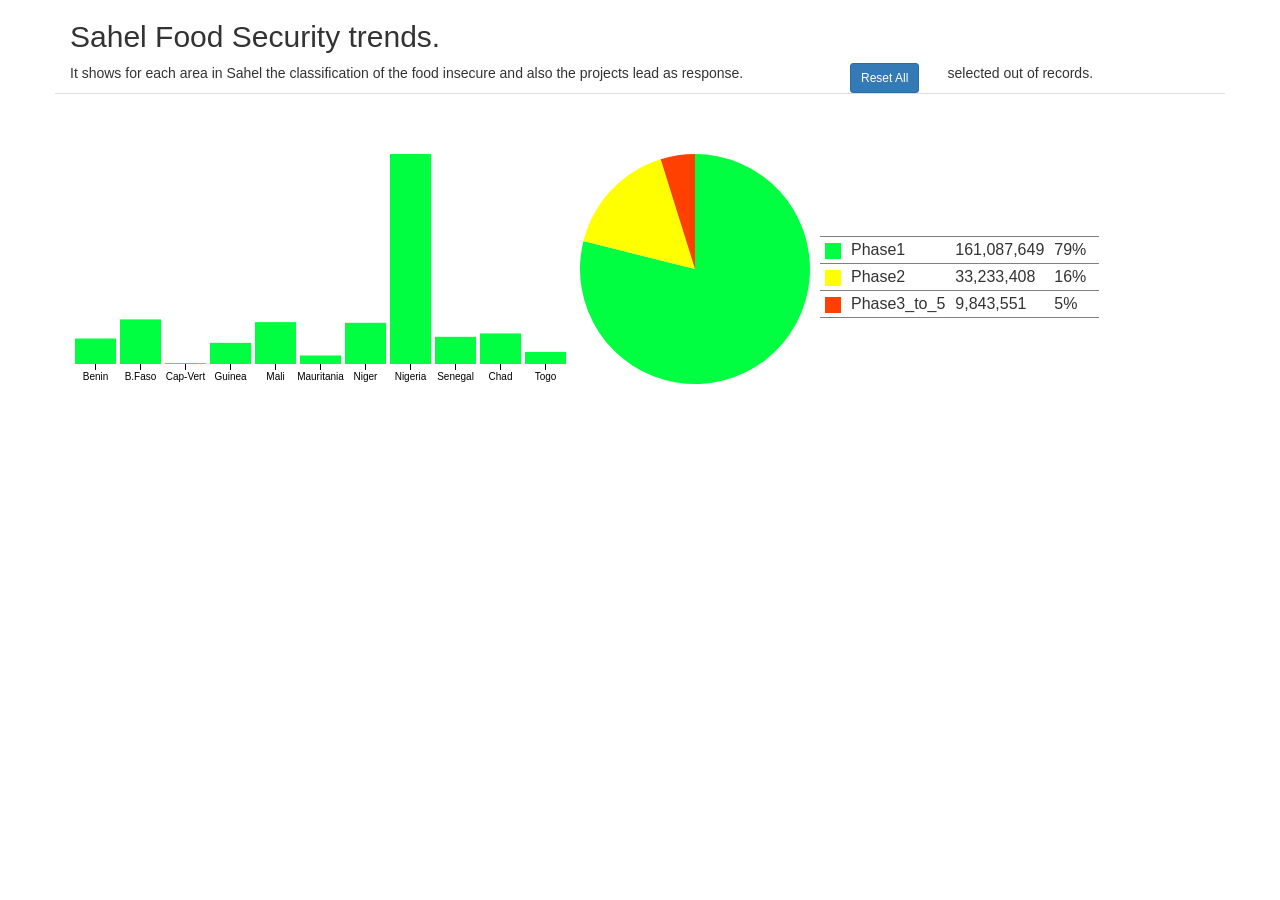
==== index.html @ f977d7c5 "first" ====
<html>
    <head>
        <title>OCHA Cadre harmonisé visualisation </title>
        <meta charset="UTF-8"/>
        <meta name="viewport" content="width=device-width, initial-scale=1.0"/>
        <link rel="stylesheet" ype="text/css" href="css/bootstrap.min.css"/>
        <link rel="stylesheet" type="text/css" href="css/dc.css"/>
        <link rel="stylesheet" type="text/css" href="css/leaflet.css"/>
        <link rel="stylesheet" type="text/css" href="css/site.css"/>
        <script src="js/jquery-2.1.4.min.js"></script>
        <script src="js/d3.min.js"></script>
        <script src="js/crossfilter.v1.min.js"></script>
        <script src="js/bootstrap.js"></script>
        <script src="js/dc.min.js"></script>
        <script src="js/leaflet.js"></script>
        <script src="js/dc.leaflet.js"></script>
      </head>
      <body>
        <div class="container-fluid" id='main-container'>
          <div class='content'>
            <div class='container'>
            	<div class="row">
                <div class="col-md-12">
                  <h2>Sahel Food Security trends.</h2>
                </div>
              </div>
              <div id="header" class="row">
                <div class="col-md-8">
                  <p> It shows for each area in Sahel the classification of the food insecure and also the projects lead as response.
                        </p>
              </div>
              <div class="col-md-1">
                <a class="reset btn btn-primary btn-sm" id="reset" href="javascript:dc.filterAll();dc.redrawAll();">Reset All</a>
              </div>
              <div class="col-md-3" id="count-info">
                  <span class="filter-count "></span> selected out of <span class="total-count "></span> records.
              </div>
            </div>
            <div class="row" >
              <div class="col-md-12" id="dashboard">
                <script src="js/code.js"> </script>
              </div>
            </div>
            <div class="row">
              <div class="col-md-6" >
                <div class="row">
                  <div class="col-md-12" id="phase">
                  </div>
                </div>
                <div class="row">
                  <div class="col-md-12" id="trend">
                  </div>
                </div>
              </div>
              <div class="col-md-6">
                <div class="row">
                  <div class="col-md-12" id="carte">

                  </div>
                </div>
              </div>
            </div>
          </div>
        </div>
        <script src="js/site.js"></script>
    </body>
    </html>
---- css/dc.css ----
div.dc-chart {
    float: left;
}

.dc-chart rect.bar {
    stroke: none;
    cursor: pointer;
}

.dc-chart rect.bar:hover {
    fill-opacity: .5;
}

.dc-chart rect.stack1 {
    stroke: none;
    fill: red;
}

.dc-chart rect.stack2 {
    stroke: none;
    fill: green;
}

.dc-chart rect.deselected {
    stroke: none;
    fill: #ccc;
}

.dc-chart .empty-chart .pie-slice path {
    fill: #FFEEEE;
    cursor: default;
}

.dc-chart .empty-chart .pie-slice {
    cursor: default;
}

.dc-chart .pie-slice {
    fill: white;
    font-size: 12px;
    cursor: pointer;
}

.dc-chart .pie-slice.external{
    fill: black;
}

.dc-chart .pie-slice :hover {
    fill-opacity: .8;
}

.dc-chart .pie-slice.highlight {
    fill-opacity: .8;
}

.dc-chart .selected path {
    stroke-width: 3;
    stroke: #ccc;
    fill-opacity: 1;
}

.dc-chart .deselected path {
    stroke: none;
    fill-opacity: .5;
    fill: #ccc;
}

.dc-chart .axis path, .axis line {
    fill: none;
    stroke: #000;
    shape-rendering: crispEdges;
}

.dc-chart .axis text {
    font: 10px sans-serif;
}

.dc-chart .grid-line {
    fill: none;
    stroke: #ccc;
    opacity: .5;
    shape-rendering: crispEdges;
}

.dc-chart .grid-line line {
    fill: none;
    stroke: #ccc;
    opacity: .5;
    shape-rendering: crispEdges;
}

.dc-chart .brush rect.background {
    z-index: -999;
}

.dc-chart .brush rect.extent {
    fill: steelblue;
    fill-opacity: .125;
}

.dc-chart .brush .resize path {
    fill: #eee;
    stroke: #666;
}

.dc-chart path.line {
    fill: none;
    stroke-width: 1.5px;
}

.dc-chart circle.dot {
    stroke: none;
}

.dc-chart g.dc-tooltip path {
    fill: none;
    stroke: grey;
    stroke-opacity: .8;
}

.dc-chart path.area {
    fill-opacity: .3;
    stroke: none;
}

.dc-chart .node {
    font-size: 0.7em;
    cursor: pointer;
}

.dc-chart .node :hover {
    fill-opacity: .8;
}

.dc-chart .selected circle {
    stroke-width: 3;
    stroke: #ccc;
    fill-opacity: 1;
}

.dc-chart .deselected circle {
    stroke: none;
    fill-opacity: .5;
    fill: #ccc;
}

.dc-chart .bubble {
    stroke: none;
    fill-opacity: 0.6;
}

.dc-data-count {
    float: right;
    margin-top: 15px;
    margin-right: 15px;
}

.dc-data-count .filter-count {
    color: #3182bd;
    font-weight: bold;
}

.dc-data-count .total-count {
    color: #3182bd;
    font-weight: bold;
}

.dc-data-table {
}

.dc-chart g.state {
    cursor: pointer;
}

.dc-chart g.state :hover {
    fill-opacity: .8;
}

.dc-chart g.state path {
    stroke: white;
}

.dc-chart g.selected path {
}

.dc-chart g.deselected path {
    fill: grey;
}

.dc-chart g.selected text {
}

.dc-chart g.deselected text {
    display: none;
}

.dc-chart g.county path {
    stroke: white;
    fill: none;
}

.dc-chart g.debug rect {
    fill: blue;
    fill-opacity: .2;
}

.dc-chart g.row rect {
    fill-opacity: 0.8;
    cursor: pointer;
}

.dc-chart g.row rect:hover {
    fill-opacity: 0.6;
}

.dc-chart g.row text {
    fill: white;
    font-size: 12px;
    cursor: pointer;
}

.dc-legend {
    font-size: 11px;
}

.dc-legend-item {
    cursor: pointer;
}

.dc-chart g.axis text {
    /* Makes it so the user can't accidentally click and select text that is meant as a label only */
    -webkit-user-select: none; /* Chrome/Safari */
    -moz-user-select: none; /* Firefox */
    -ms-user-select: none; /* IE10 */
    -o-user-select: none;
    user-select: none;
    pointer-events: none;
}

.dc-chart path.highlight {
    stroke-width: 3;
    fill-opacity: 1;
    stroke-opacity: 1;
}

.dc-chart .highlight {
    fill-opacity: 1;
    stroke-opacity: 1;
}

.dc-chart .fadeout {
    fill-opacity: 0.2;
    stroke-opacity: 0.2;
}

.dc-chart path.dc-symbol, g.dc-legend-item.fadeout {
    fill-opacity: 0.5;
    stroke-opacity: 0.5;
}

.dc-hard .number-display {
    float: none;
}

.dc-chart .box text {
    font: 10px sans-serif;
    -webkit-user-select: none; /* Chrome/Safari */
    -moz-user-select: none; /* Firefox */
    -ms-user-select: none; /* IE10 */
    -o-user-select: none;
    user-select: none;
    pointer-events: none;
}

.dc-chart .box line,
.dc-chart .box circle {
    fill: #fff;
    stroke: #000;
    stroke-width: 1.5px;
}

.dc-chart .box rect {
    stroke: #000;
    stroke-width: 1.5px;
}

.dc-chart .box .center {
    stroke-dasharray: 3,3;
}

.dc-chart .box .outlier {
    fill: none;
    stroke: #ccc;
}

.dc-chart .box.deselected .box {
    fill: #ccc;
}

.dc-chart .box.deselected {
    opacity: .5;
}

.dc-chart .symbol{
    stroke: none;
}

.dc-chart .heatmap .box-group.deselected rect {
    stroke: none;
    fill-opacity: .5;
    fill: #ccc;
}

.dc-chart .heatmap g.axis text {
    pointer-events: all;
    cursor: pointer;
}
---- css/leaflet.css ----
/* required styles */

.leaflet-map-pane,
.leaflet-tile,
.leaflet-marker-icon,
.leaflet-marker-shadow,
.leaflet-tile-pane,
.leaflet-tile-container,
.leaflet-overlay-pane,
.leaflet-shadow-pane,
.leaflet-marker-pane,
.leaflet-popup-pane,
.leaflet-overlay-pane svg,
.leaflet-zoom-box,
.leaflet-image-layer,
.leaflet-layer {
	position: absolute;
	left: 0;
	top: 0;
	}
.leaflet-container {
	overflow: hidden;
	-ms-touch-action: none;
	}
.leaflet-tile,
.leaflet-marker-icon,
.leaflet-marker-shadow {
	-webkit-user-select: none;
	   -moz-user-select: none;
	        user-select: none;
	-webkit-user-drag: none;
	}
.leaflet-marker-icon,
.leaflet-marker-shadow {
	display: block;
	}
/* map is broken in FF if you have max-width: 100% on tiles */
.leaflet-container img {
	max-width: none !important;
	}
/* stupid Android 2 doesn't understand "max-width: none" properly */
.leaflet-container img.leaflet-image-layer {
	max-width: 15000px !important;
	}
.leaflet-tile {
	filter: inherit;
	visibility: hidden;
	}
.leaflet-tile-loaded {
	visibility: inherit;
	}
.leaflet-zoom-box {
	width: 0;
	height: 0;
	}
/* workaround for https://bugzilla.mozilla.org/show_bug.cgi?id=888319 */
.leaflet-overlay-pane svg {
	-moz-user-select: none;
	}

.leaflet-tile-pane    { z-index: 2; }
.leaflet-objects-pane { z-index: 3; }
.leaflet-overlay-pane { z-index: 4; }
.leaflet-shadow-pane  { z-index: 5; }
.leaflet-marker-pane  { z-index: 6; }
.leaflet-popup-pane   { z-index: 7; }

.leaflet-vml-shape {
	width: 1px;
	height: 1px;
	}
.lvml {
	behavior: url(#default#VML);
	display: inline-block;
	position: absolute;
	}


/* control positioning */

.leaflet-control {
	position: relative;
	z-index: 7;
	pointer-events: auto;
	}
.leaflet-top,
.leaflet-bottom {
	position: absolute;
	z-index: 1000;
	pointer-events: none;
	}
.leaflet-top {
	top: 0;
	}
.leaflet-right {
	right: 0;
	}
.leaflet-bottom {
	bottom: 0;
	}
.leaflet-left {
	left: 0;
	}
.leaflet-control {
	float: left;
	clear: both;
	}
.leaflet-right .leaflet-control {
	float: right;
	}
.leaflet-top .leaflet-control {
	margin-top: 10px;
	}
.leaflet-bottom .leaflet-control {
	margin-bottom: 10px;
	}
.leaflet-left .leaflet-control {
	margin-left: 10px;
	}
.leaflet-right .leaflet-control {
	margin-right: 10px;
	}


/* zoom and fade animations */

.leaflet-fade-anim .leaflet-tile,
.leaflet-fade-anim .leaflet-popup {
	opacity: 0;
	-webkit-transition: opacity 0.2s linear;
	   -moz-transition: opacity 0.2s linear;
	     -o-transition: opacity 0.2s linear;
	        transition: opacity 0.2s linear;
	}
.leaflet-fade-anim .leaflet-tile-loaded,
.leaflet-fade-anim .leaflet-map-pane .leaflet-popup {
	opacity: 1;
	}

.leaflet-zoom-anim .leaflet-zoom-animated {
	-webkit-transition: -webkit-transform 0.25s cubic-bezier(0,0,0.25,1);
	   -moz-transition:    -moz-transform 0.25s cubic-bezier(0,0,0.25,1);
	     -o-transition:      -o-transform 0.25s cubic-bezier(0,0,0.25,1);
	        transition:         transform 0.25s cubic-bezier(0,0,0.25,1);
	}
.leaflet-zoom-anim .leaflet-tile,
.leaflet-pan-anim .leaflet-tile,
.leaflet-touching .leaflet-zoom-animated {
	-webkit-transition: none;
	   -moz-transition: none;
	     -o-transition: none;
	        transition: none;
	}

.leaflet-zoom-anim .leaflet-zoom-hide {
	visibility: hidden;
	}


/* cursors */

.leaflet-clickable {
	cursor: pointer;
	}
.leaflet-container {
	cursor: -webkit-grab;
	cursor:    -moz-grab;
	}
.leaflet-popup-pane,
.leaflet-control {
	cursor: auto;
	}
.leaflet-dragging .leaflet-container,
.leaflet-dragging .leaflet-clickable {
	cursor: move;
	cursor: -webkit-grabbing;
	cursor:    -moz-grabbing;
	}


/* visual tweaks */

.leaflet-container {
	background: #ddd;
	outline: 0;
	}
.leaflet-container a {
	color: #0078A8;
	}
.leaflet-container a.leaflet-active {
	outline: 2px solid orange;
	}
.leaflet-zoom-box {
	border: 2px dotted #38f;
	background: rgba(255,255,255,0.5);
	}


/* general typography */
.leaflet-container {
	font: 12px/1.5 "Helvetica Neue", Arial, Helvetica, sans-serif;
	}


/* general toolbar styles */

.leaflet-bar {
	box-shadow: 0 1px 5px rgba(0,0,0,0.65);
	border-radius: 4px;
	}
.leaflet-bar a,
.leaflet-bar a:hover {
	background-color: #fff;
	border-bottom: 1px solid #ccc;
	width: 26px;
	height: 26px;
	line-height: 26px;
	display: block;
	text-align: center;
	text-decoration: none;
	color: black;
	}
.leaflet-bar a,
.leaflet-control-layers-toggle {
	background-position: 50% 50%;
	background-repeat: no-repeat;
	display: block;
	}
.leaflet-bar a:hover {
	background-color: #f4f4f4;
	}
.leaflet-bar a:first-child {
	border-top-left-radius: 4px;
	border-top-right-radius: 4px;
	}
.leaflet-bar a:last-child {
	border-bottom-left-radius: 4px;
	border-bottom-right-radius: 4px;
	border-bottom: none;
	}
.leaflet-bar a.leaflet-disabled {
	cursor: default;
	background-color: #f4f4f4;
	color: #bbb;
	}

.leaflet-touch .leaflet-bar a {
	width: 30px;
	height: 30px;
	line-height: 30px;
	}


/* zoom control */

.leaflet-control-zoom-in,
.leaflet-control-zoom-out {
	font: bold 18px 'Lucida Console', Monaco, monospace;
	text-indent: 1px;
	}
.leaflet-control-zoom-out {
	font-size: 20px;
	}

.leaflet-touch .leaflet-control-zoom-in {
	font-size: 22px;
	}
.leaflet-touch .leaflet-control-zoom-out {
	font-size: 24px;
	}


/* layers control */

.leaflet-control-layers {
	box-shadow: 0 1px 5px rgba(0,0,0,0.4);
	background: #fff;
	border-radius: 5px;
	}
.leaflet-control-layers-toggle {
	background-image: url(images/layers.png);
	width: 36px;
	height: 36px;
	}
.leaflet-retina .leaflet-control-layers-toggle {
	background-image: url(images/layers-2x.png);
	background-size: 26px 26px;
	}
.leaflet-touch .leaflet-control-layers-toggle {
	width: 44px;
	height: 44px;
	}
.leaflet-control-layers .leaflet-control-layers-list,
.leaflet-control-layers-expanded .leaflet-control-layers-toggle {
	display: none;
	}
.leaflet-control-layers-expanded .leaflet-control-layers-list {
	display: block;
	position: relative;
	}
.leaflet-control-layers-expanded {
	padding: 6px 10px 6px 6px;
	color: #333;
	background: #fff;
	}
.leaflet-control-layers-selector {
	margin-top: 2px;
	position: relative;
	top: 1px;
	}
.leaflet-control-layers label {
	display: block;
	}
.leaflet-control-layers-separator {
	height: 0;
	border-top: 1px solid #ddd;
	margin: 5px -10px 5px -6px;
	}


/* attribution and scale controls */

.leaflet-container .leaflet-control-attribution {
	background: #fff;
	background: rgba(255, 255, 255, 0.7);
	margin: 0;
	}
.leaflet-control-attribution,
.leaflet-control-scale-line {
	padding: 0 5px;
	color: #333;
	}
.leaflet-control-attribution a {
	text-decoration: none;
	}
.leaflet-control-attribution a:hover {
	text-decoration: underline;
	}
.leaflet-container .leaflet-control-attribution,
.leaflet-container .leaflet-control-scale {
	font-size: 11px;
	}
.leaflet-left .leaflet-control-scale {
	margin-left: 5px;
	}
.leaflet-bottom .leaflet-control-scale {
	margin-bottom: 5px;
	}
.leaflet-control-scale-line {
	border: 2px solid #777;
	border-top: none;
	line-height: 1.1;
	padding: 2px 5px 1px;
	font-size: 11px;
	white-space: nowrap;
	overflow: hidden;
	-moz-box-sizing: content-box;
	     box-sizing: content-box;

	background: #fff;
	background: rgba(255, 255, 255, 0.5);
	}
.leaflet-control-scale-line:not(:first-child) {
	border-top: 2px solid #777;
	border-bottom: none;
	margin-top: -2px;
	}
.leaflet-control-scale-line:not(:first-child):not(:last-child) {
	border-bottom: 2px solid #777;
	}

.leaflet-touch .leaflet-control-attribution,
.leaflet-touch .leaflet-control-layers,
.leaflet-touch .leaflet-bar {
	box-shadow: none;
	}
.leaflet-touch .leaflet-control-layers,
.leaflet-touch .leaflet-bar {
	border: 2px solid rgba(0,0,0,0.2);
	background-clip: padding-box;
	}


/* popup */

.leaflet-popup {
	position: absolute;
	text-align: center;
	}
.leaflet-popup-content-wrapper {
	padding: 1px;
	text-align: left;
	border-radius: 12px;
	}
.leaflet-popup-content {
	margin: 13px 19px;
	line-height: 1.4;
	}
.leaflet-popup-content p {
	margin: 18px 0;
	}
.leaflet-popup-tip-container {
	margin: 0 auto;
	width: 40px;
	height: 20px;
	position: relative;
	overflow: hidden;
	}
.leaflet-popup-tip {
	width: 17px;
	height: 17px;
	padding: 1px;

	margin: -10px auto 0;

	-webkit-transform: rotate(45deg);
	   -moz-transform: rotate(45deg);
	    -ms-transform: rotate(45deg);
	     -o-transform: rotate(45deg);
	        transform: rotate(45deg);
	}
.leaflet-popup-content-wrapper,
.leaflet-popup-tip {
	background: white;

	box-shadow: 0 3px 14px rgba(0,0,0,0.4);
	}
.leaflet-container a.leaflet-popup-close-button {
	position: absolute;
	top: 0;
	right: 0;
	padding: 4px 4px 0 0;
	text-align: center;
	width: 18px;
	height: 14px;
	font: 16px/14px Tahoma, Verdana, sans-serif;
	color: #c3c3c3;
	text-decoration: none;
	font-weight: bold;
	background: transparent;
	}
.leaflet-container a.leaflet-popup-close-button:hover {
	color: #999;
	}
.leaflet-popup-scrolled {
	overflow: auto;
	border-bottom: 1px solid #ddd;
	border-top: 1px solid #ddd;
	}

.leaflet-oldie .leaflet-popup-content-wrapper {
	zoom: 1;
	}
.leaflet-oldie .leaflet-popup-tip {
	width: 24px;
	margin: 0 auto;

	-ms-filter: "progid:DXImageTransform.Microsoft.Matrix(M11=0.70710678, M12=0.70710678, M21=-0.70710678, M22=0.70710678)";
	filter: progid:DXImageTransform.Microsoft.Matrix(M11=0.70710678, M12=0.70710678, M21=-0.70710678, M22=0.70710678);
	}
.leaflet-oldie .leaflet-popup-tip-container {
	margin-top: -1px;
	}

.leaflet-oldie .leaflet-control-zoom,
.leaflet-oldie .leaflet-control-layers,
.leaflet-oldie .leaflet-popup-content-wrapper,
.leaflet-oldie .leaflet-popup-tip {
	border: 1px solid #999;
	}


/* div icon */

.leaflet-div-icon {
	background: #fff;
	border: 1px solid #666;
	}
---- css/site.css ----
.path {  stroke: #fff; }
.path:hover {  opacity:0.9; }
.rect:hover {  fill:green; }
.axis {  font: 10px sans-serif; }
.legend tr{
  border-bottom:1px solid grey;
}
.legend tr:first-child{
  border-top:1px solid grey;
}

.axis path,
.axis line {
  fill: none;
  stroke: #000;
  shape-rendering: crispEdges;
}

.x.axis path {  display: none; }
.legend{
    margin-bottom:76px;
    display:inline-block;
    border-collapse: collapse;
    border-spacing: 0px;
}
.legend td{
    padding:4px 5px;
    vertical-align:bottom;
}
.legendFreq, .legendPerc{
    align:right;
    width:50px;
}


.dc-chart g.row text {
    fill: black;
    font-size:0.8em;
}

.dc-chart .pie-slice {
    fill:black;
}

.x-axis-label{
    font-size:0.8em;
}

#carte {
    height:460px;
    /*width:100%;*/
}

#wheretitle{
    padding-bottom:10px;
}

#header{
    padding-bottom:0px;
    border-bottom-color: #dddddd;
    border-bottom-style: solid;
    border-bottom-width: 1px;
    margin-bottom:0px;
}

.colheight{
    height:450px;
}

.removepadding {
    padding-right:0px;
    padding-left:0px;
}

 .hdx-3w-chart {
    width:100%;
 }

 .hdx-3w-info{
    padding:5px;
    background-color:white;
    background: rgba(255,255,255,0.8);
    box-shadow: 0 0 15px rgba(0,0,0,0.2);
    border-radius: 5px;
 }
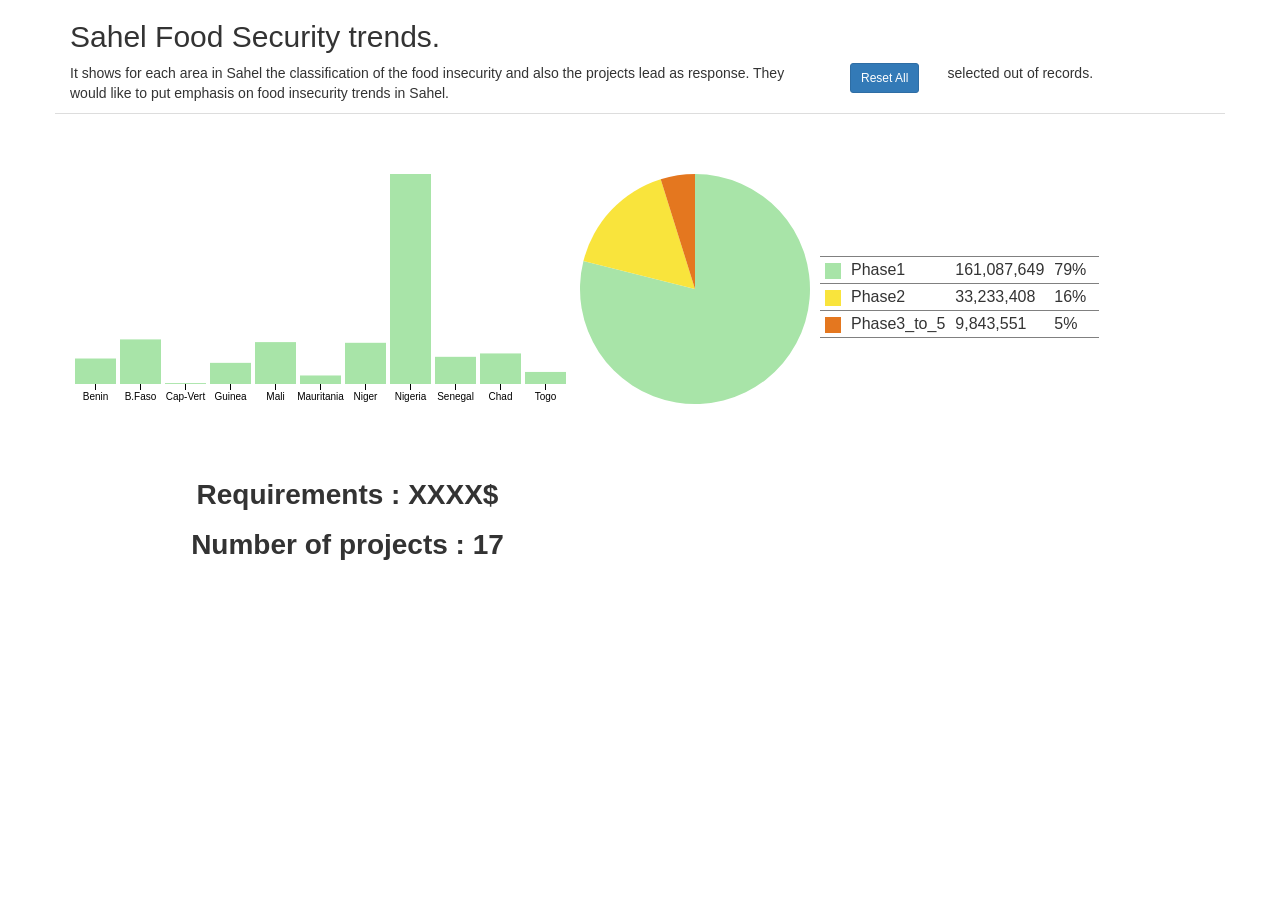
==== commit f610e7a9: "fux" ====
--- a/index.html
+++ b/index.html
@@ -26,8 +26,8 @@
               </div>
               <div id="header" class="row">
                 <div class="col-md-8">
-                  <p> It shows for each area in Sahel the classification of the food insecure and also the projects lead as response.
-                        </p>
+                  <p> It shows for each area in Sahel the classification of the food insecurity and also the projects lead as response.
+                    They would like to put emphasis on food insecurity trends in Sahel.</p>
               </div>
               <div class="col-md-1">
                 <a class="reset btn btn-primary btn-sm" id="reset" href="javascript:dc.filterAll();dc.redrawAll();">Reset All</a>
@@ -49,6 +49,34 @@
                 </div>
                 <div class="row">
                   <div class="col-md-12" id="trend">
+                    <!-- <table border="1" cellpadding="5" cellspacing="5" style="font-weight:bold" height="230" width="450">
+                      <tr>
+                        <td>
+                          Requirements
+                        </td>
+                        <td>
+                          Projects
+                        </td>
+                      </tr>
+                      <tr>
+                        <td>
+                          $500,000
+                        </td>
+                        <td>
+                          13
+                        </td>
+                      </tr>
+                    </table> -->
+                    <br />
+                    <br />
+                    <br />
+                    <p style="font-weight:bold; font-size:200% ;text-align:center">
+                      Requirements : XXXX$
+                    </p>
+                    <p style="font-weight:bold; font-size:200%;text-align:center">
+                      Number of projects : 17
+                    </p>
+
                   </div>
                 </div>
               </div>
@@ -62,6 +90,6 @@
             </div>
           </div>
         </div>
-        <script src="js/site.js"></script>
+        <script src="js/site3.js"></script>
     </body>
     </html>
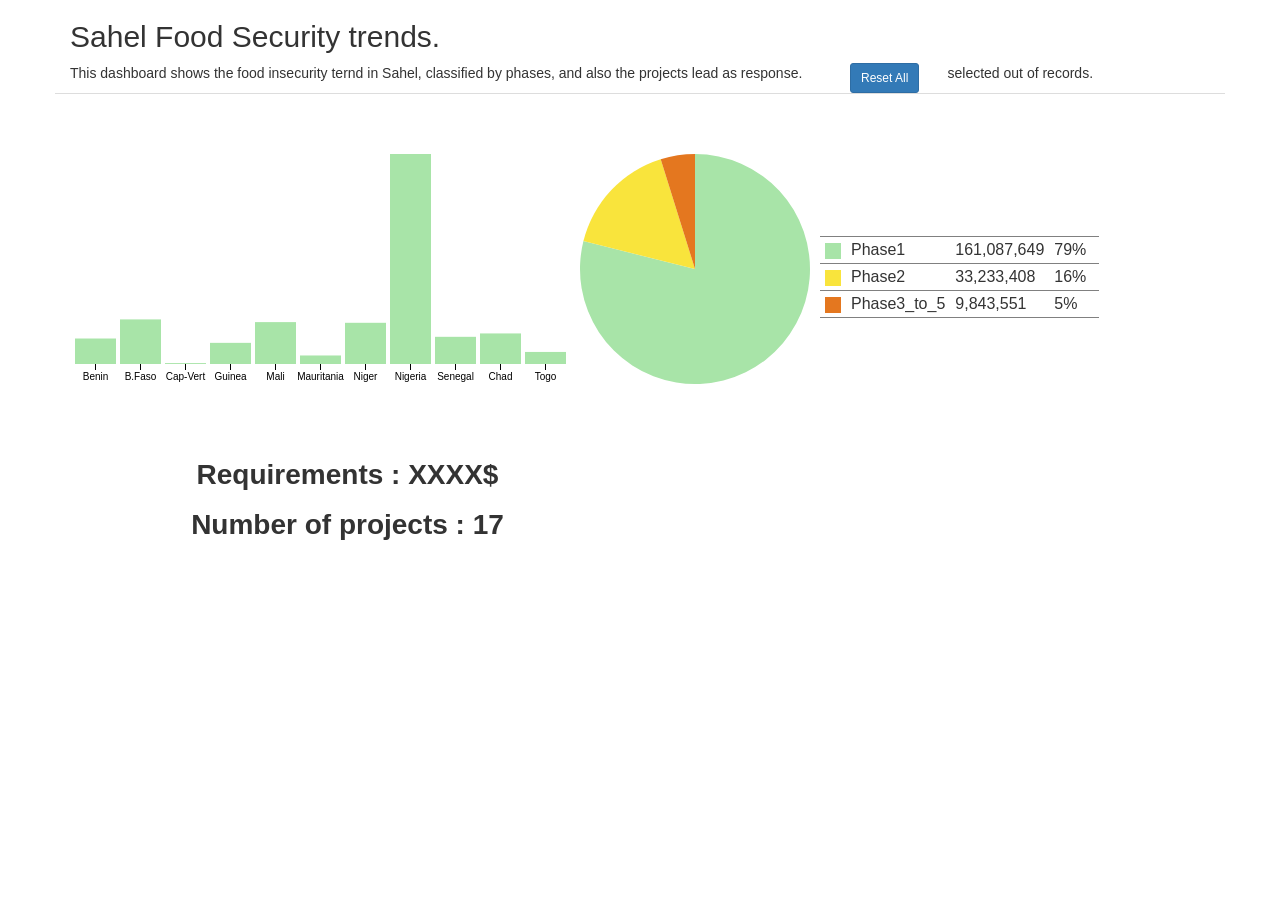
==== commit e4a5a101: "updating" ====
--- a/index.html
+++ b/index.html
@@ -26,8 +26,8 @@
               </div>
               <div id="header" class="row">
                 <div class="col-md-8">
-                  <p> It shows for each area in Sahel the classification of the food insecurity and also the projects lead as response.
-                    They would like to put emphasis on food insecurity trends in Sahel.</p>
+                  <p> This dashboard shows the food insecurity ternd in Sahel, classified by phases, and also the projects lead as response.
+                    </p>
               </div>
               <div class="col-md-1">
                 <a class="reset btn btn-primary btn-sm" id="reset" href="javascript:dc.filterAll();dc.redrawAll();">Reset All</a>
@@ -38,6 +38,7 @@
             </div>
             <div class="row" >
               <div class="col-md-12" id="dashboard">
+              <script src="data/sahel.js"> </script>
                 <script src="js/code.js"> </script>
               </div>
             </div>
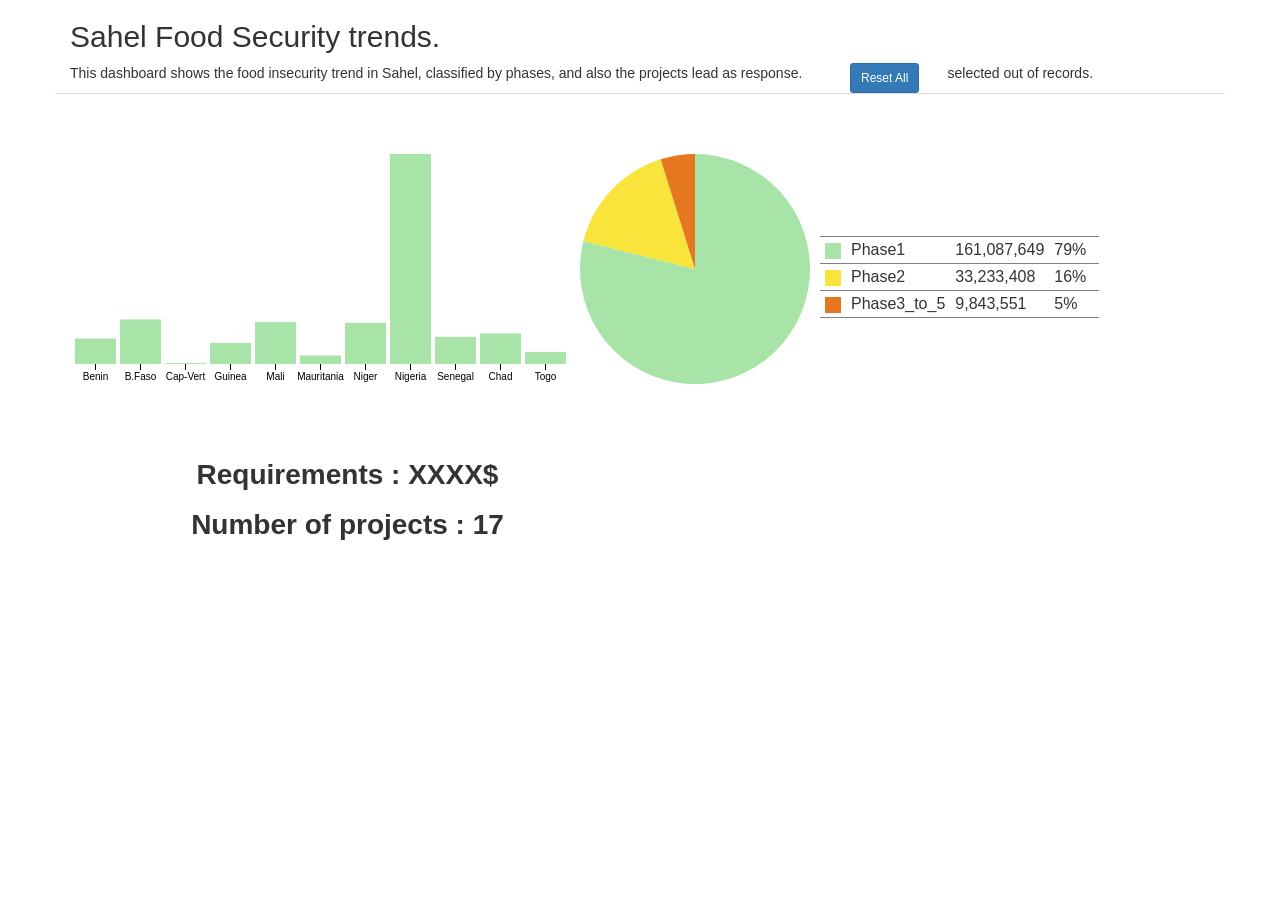
==== commit 1ebd88af: "updating" ====
--- a/index.html
+++ b/index.html
@@ -26,7 +26,7 @@
               </div>
               <div id="header" class="row">
                 <div class="col-md-8">
-                  <p> This dashboard shows the food insecurity ternd in Sahel, classified by phases, and also the projects lead as response.
+                  <p> This dashboard shows the food insecurity trend in Sahel, classified by phases, and also the projects lead as response.
                     </p>
               </div>
               <div class="col-md-1">
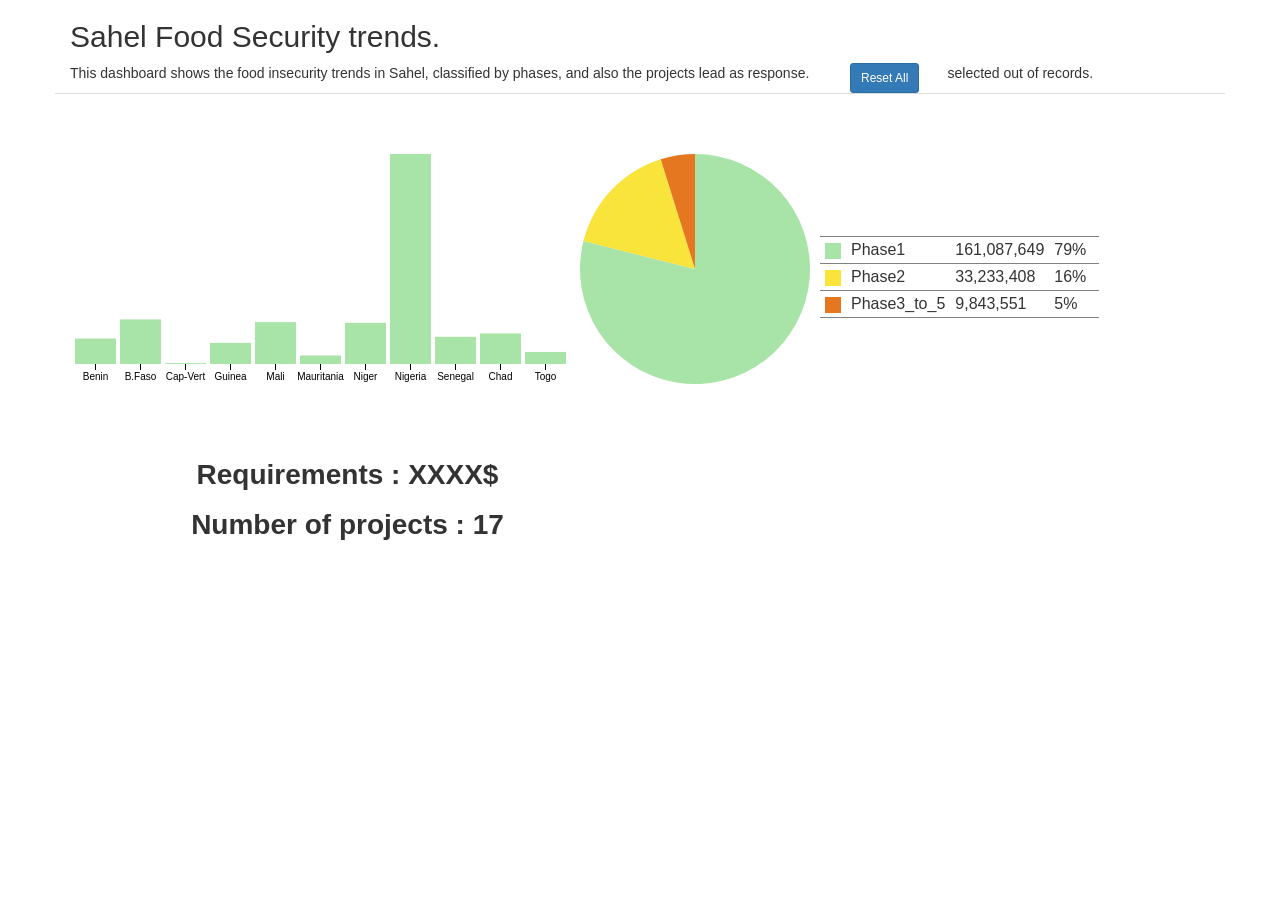
==== commit 4331fd65: "updating" ====
--- a/index.html
+++ b/index.html
@@ -26,7 +26,7 @@
               </div>
               <div id="header" class="row">
                 <div class="col-md-8">
-                  <p> This dashboard shows the food insecurity trend in Sahel, classified by phases, and also the projects lead as response.
+                  <p> This dashboard shows the food insecurity trends in Sahel, classified by phases, and also the projects lead as response.
                     </p>
               </div>
               <div class="col-md-1">
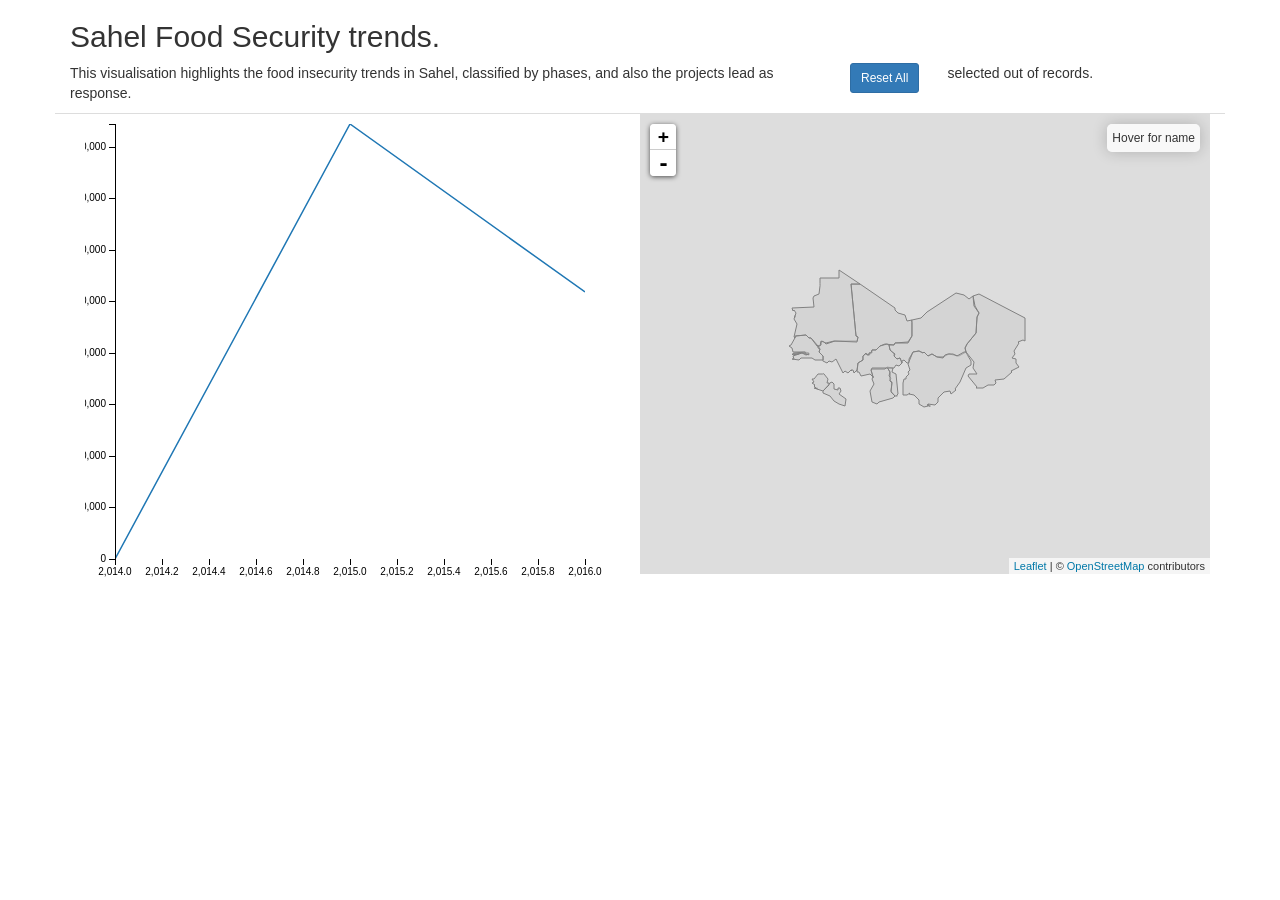
==== commit 52fbdd55: "First Commit" ====
--- a/index.html
+++ b/index.html
@@ -14,6 +14,7 @@
         <script src="js/dc.min.js"></script>
         <script src="js/leaflet.js"></script>
         <script src="js/dc.leaflet.js"></script>
+        <script src="js/site.js"></script>
       </head>
       <body>
         <div class="container-fluid" id='main-container'>
@@ -26,7 +27,7 @@
               </div>
               <div id="header" class="row">
                 <div class="col-md-8">
-                  <p> This dashboard shows the food insecurity trends in Sahel, classified by phases, and also the projects lead as response.
+                  <p> This visualisation highlights the food insecurity trends in Sahel, classified by phases, and also the projects lead as response.
                     </p>
               </div>
               <div class="col-md-1">
@@ -36,50 +37,31 @@
                   <span class="filter-count "></span> selected out of <span class="total-count "></span> records.
               </div>
             </div>
-            <div class="row" >
+            <!-- <div class="row" >
               <div class="col-md-12" id="dashboard">
               <script src="data/sahel.js"> </script>
                 <script src="js/code.js"> </script>
               </div>
-            </div>
-            <div class="row">
-              <div class="col-md-6" >
+            </div> -->
+                <div class="col-md-6" >
                 <div class="row">
-                  <div class="col-md-12" id="phase">
+                  <div class="col-md-12" id="CompositeChart">
                   </div>
                 </div>
-                <div class="row">
-                  <div class="col-md-12" id="trend">
-                    <!-- <table border="1" cellpadding="5" cellspacing="5" style="font-weight:bold" height="230" width="450">
-                      <tr>
-                        <td>
-                          Requirements
-                        </td>
-                        <td>
-                          Projects
-                        </td>
-                      </tr>
-                      <tr>
-                        <td>
-                          $500,000
-                        </td>
-                        <td>
-                          13
-                        </td>
-                      </tr>
-                    </table> -->
+               <!-- <div class="row">
+                  <div class="col-md-12" id="CompositeChart">
                     <br />
                     <br />
                     <br />
                     <p style="font-weight:bold; font-size:200% ;text-align:center">
-                      Requirements : XXXX$
+                      Requirement : XXXX$
                     </p>
                     <p style="font-weight:bold; font-size:200%;text-align:center">
                       Number of projects : 17
                     </p>
 
                   </div>
-                </div>
+                </div> -->
               </div>
               <div class="col-md-6">
                 <div class="row">
@@ -91,6 +73,6 @@
             </div>
           </div>
         </div>
-        <script src="js/site3.js"></script>
+        
     </body>
     </html>
